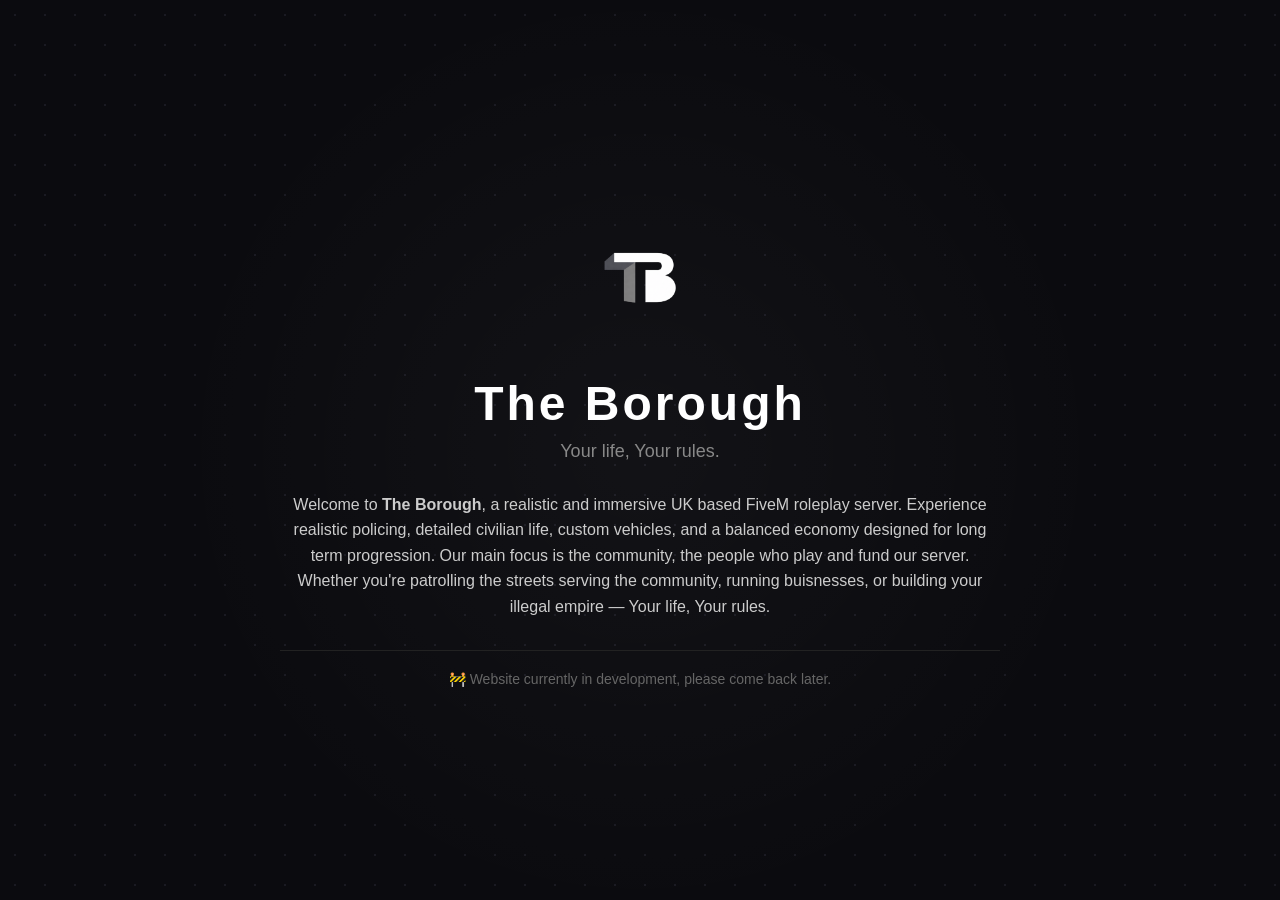
==== index.html @ c1be539b "Add files via upload" ====
<!DOCTYPE html>
<html lang="en">
<head>
    <meta charset="UTF-8">
    <title>The Borough</title>
    <meta name="viewport" content="width=device-width, initial-scale=1.0">
    <link rel="stylesheet" href="style.css">
</head>
<body>

    <div class="overlay"></div>

    <div class="container">
        <img src="logo.png" alt="The Borough Logo" class="logo">

        <h1 class="title">The Borough</h1>
        <p class="subtitle">Your life, Your rules.</p>

        <div class="description">
            <p>
                Welcome to <strong>The Borough</strong>, a realistic and immersive UK based FiveM roleplay server.
                Experience realistic policing, detailed civilian life, custom vehicles, and a balanced economy
                designed for long term progression.
                Our main focus is the community, the people who play and fund our server.
            </p>
            <p>
                Whether you're patrolling the streets serving the community, running buisnesses, or building your illegal empire —
                Your life, Your rules.
            </p>
        </div>

        <div class="status">
            🚧 Website currently in development, please come back later.
        </div>
    </div>

</body>
</html>
---- style.css ----
/* Reset */
* {
    margin: 0;
    padding: 0;
    box-sizing: border-box;
}

/* Background */
body {
    font-family: Arial, Helvetica, sans-serif;
    background: #0b0b0f;
    background-image: radial-gradient(#1a1a22 1px, transparent 1px);
    background-size: 30px 30px;
    color: #ffffff;
    height: 100vh;
    display: flex;
    justify-content: center;
    align-items: center;
}

/* Dark overlay glow */
.overlay {
    position: absolute;
    width: 100%;
    height: 100%;
    background: radial-gradient(circle at center, rgba(255,255,255,0.03), transparent 60%);
    z-index: 0;
}

/* Main container */
.container {
    position: relative;
    z-index: 1;
    text-align: center;
    max-width: 800px;
    padding: 40px;
}

/* Logo */
.logo {
    width: 200px;
    margin-bottom: 25px;
    transition: transform 0.3s ease;
}

.logo:hover {
    transform: scale(1.05);
}

/* Title */
.title {
    font-size: 48px;
    letter-spacing: 3px;
    margin-bottom: 10px;
}

/* Subtitle */
.subtitle {
    color: #888;
    font-size: 18px;
    margin-bottom: 30px;
}

/* Description */
.description {
    color: #cccccc;
    line-height: 1.6;
    font-size: 16px;
    margin-bottom: 30px;
}

/* Development status */
.status {
    font-size: 14px;
    color: #666;
    border-top: 1px solid #222;
    padding-top: 20px;
}

/* Responsive */
@media (max-width: 600px) {
    .title {
        font-size: 32px;
    }

    .logo {
        width: 150px;
    }

    .description {
        font-size: 14px;
    }
}
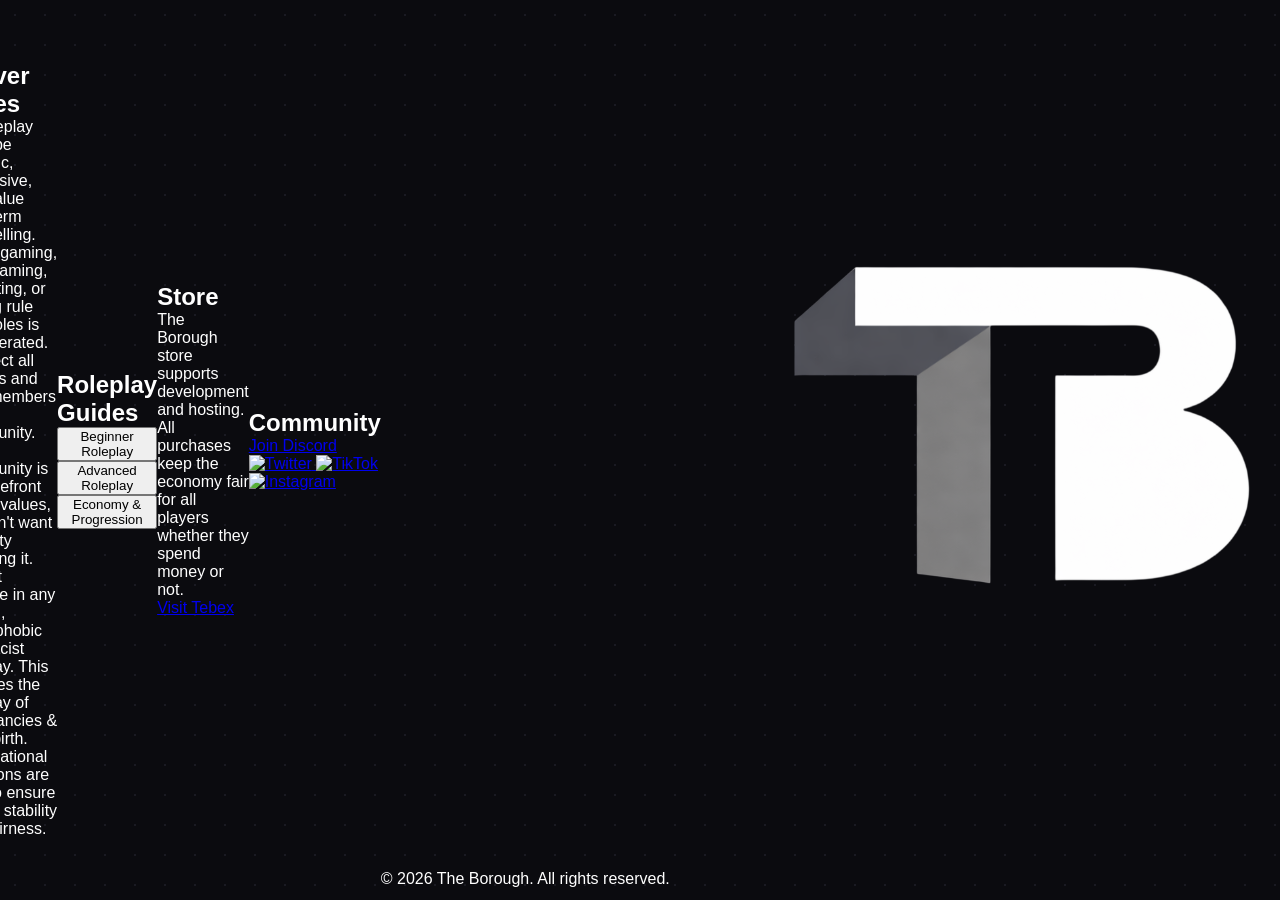
==== commit ede86b30: "index.html" ====
--- a/index.html
+++ b/index.html
@@ -1,38 +1,106 @@
 <!DOCTYPE html>
 <html lang="en">
 <head>
-    <meta charset="UTF-8">
-    <title>The Borough</title>
-    <meta name="viewport" content="width=device-width, initial-scale=1.0">
-    <link rel="stylesheet" href="style.css">
+  <meta charset="UTF-8">
+  <meta name="viewport" content="width=device-width, initial-scale=1.0">
+  <title>My Website</title>
+  <link rel="stylesheet" href="style.css">
 </head>
 <body>
+  <header>
+    <!-- Logo -->
+    <img src="images/logo.png" alt="My Logo" class="logo">
+  </header>
 
-    <div class="overlay"></div>
-
-    <div class="container">
-        <img src="logo.png" alt="The Borough Logo" class="logo">
-
-        <h1 class="title">The Borough</h1>
-        <p class="subtitle">Your life, Your rules.</p>
-
-        <div class="description">
-            <p>
-                Welcome to <strong>The Borough</strong>, a realistic and immersive UK based FiveM roleplay server.
-                Experience realistic policing, detailed civilian life, custom vehicles, and a balanced economy
-                designed for long term progression.
-                Our main focus is the community, the people who play and fund our server.
-            </p>
-            <p>
-                Whether you're patrolling the streets serving the community, running buisnesses, or building your illegal empire —
-                Your life, Your rules.
-            </p>
-        </div>
-
-        <div class="status">
-            🚧 Website currently in development, please come back later.
-        </div>
-    </div>
-
+  <script src="script.js"></script>
 </body>
 </html>
+
+<header class="nav">
+  <img src="./logo.png" class="logo" alt="The Borough">
+  <nav>
+    <a href="#home">Home</a>
+    <a href="#rules">Rules</a>
+    <a href="#guides">Guides</a>
+    <a href="#store">Store</a>
+    <a href="#contact">Contact</a>
+  </nav>
+</header>
+
+<section id="home" class="hero">
+  <div class="hero-content">
+    <h1>The Borough</h1>
+    <p>
+      A new and upcoming London based FiveM roleplay server built on a custom QBCore framework,
+      featuring a progressive economy and community first values.
+    </p>
+
+    <div class="cta">
+      <a class="btn" href="#contact">Join Discord</a>
+      <a class="btn" href="#rules">Read Rules</a>
+      <a class="btn" href="#guides">Start Roleplay</a>
+    </div>
+  </div>
+</section>
+
+<section id="rules" class="section">
+  <h2>Server Rules</h2>
+
+  <div class="panel rules">
+    <div class="rule">All roleplay must be realistic, immersive, and value long term storytelling.</div>
+    <div class="rule">Powergaming, metagaming, exploiting, or finding rule loopholes is not tolerated.</div>
+    <div class="rule">Respect all players and staff members of the community. The community is the forefront of our values, we don't want toxcicity breaking it.</div>
+    <div class="rule">Do not engage in any sexual, homophobic and racist roleplay. This includes the roleplay of pregnancies & child birth.</div>
+    <div class="rule">Moderational decisions are final to ensure server stability and fairness.</div>
+  </div>
+</section>
+
+<section id="guides" class="section">
+  <h2>Roleplay Guides</h2>
+
+  <div class="guide-grid">
+    <button class="guide" data-guide="beginner">Beginner Roleplay</button>
+    <button class="guide" data-guide="advanced">Advanced Roleplay</button>
+    <button class="guide" data-guide="economy">Economy & Progression</button>
+  </div>
+
+  <div id="guide-content" class="panel guide-panel hidden"></div>
+</section>
+
+<section id="store" class="section">
+  <h2>Store</h2>
+  <div class="panel">
+    <p>
+      The Borough store supports development and hosting.
+      All purchases keep the economy fair for all players whether they spend money or not.
+    </p>
+    <a class="btn" href="https://your-tebex-link.com" target="_blank">Visit Tebex</a>
+  </div>
+</section>
+
+<section id="contact" class="section">
+  <h2>Community</h2>
+
+  <a class="btn" href="https://discord.gg/YOURINVITE" target="_blank">Join Discord</a>
+
+  <div class="social-buttons">
+    <a class="social-btn" href="https://twitter.com/YOURHANDLE">
+      <img src="./icons/twitter.png" alt="Twitter">
+    </a>
+    <a class="social-btn" href="https://tiktok.com/theborough">
+      <img src="./icons/TikTok.png" alt="TikTok">
+    </a>
+    <a class="social-btn" href="https://instagram.com/YOURHANDLE">
+      <img src="./icons/instagram.png" alt="Instagram">
+    </a>
+  </div>
+</section>
+
+<footer>
+  <img src="./logo.png" alt="The Borough">
+  <p>© 2026 The Borough. All rights reserved.</p>
+</footer>
+
+<script src="script.js"></script>
+</body>
+</html>
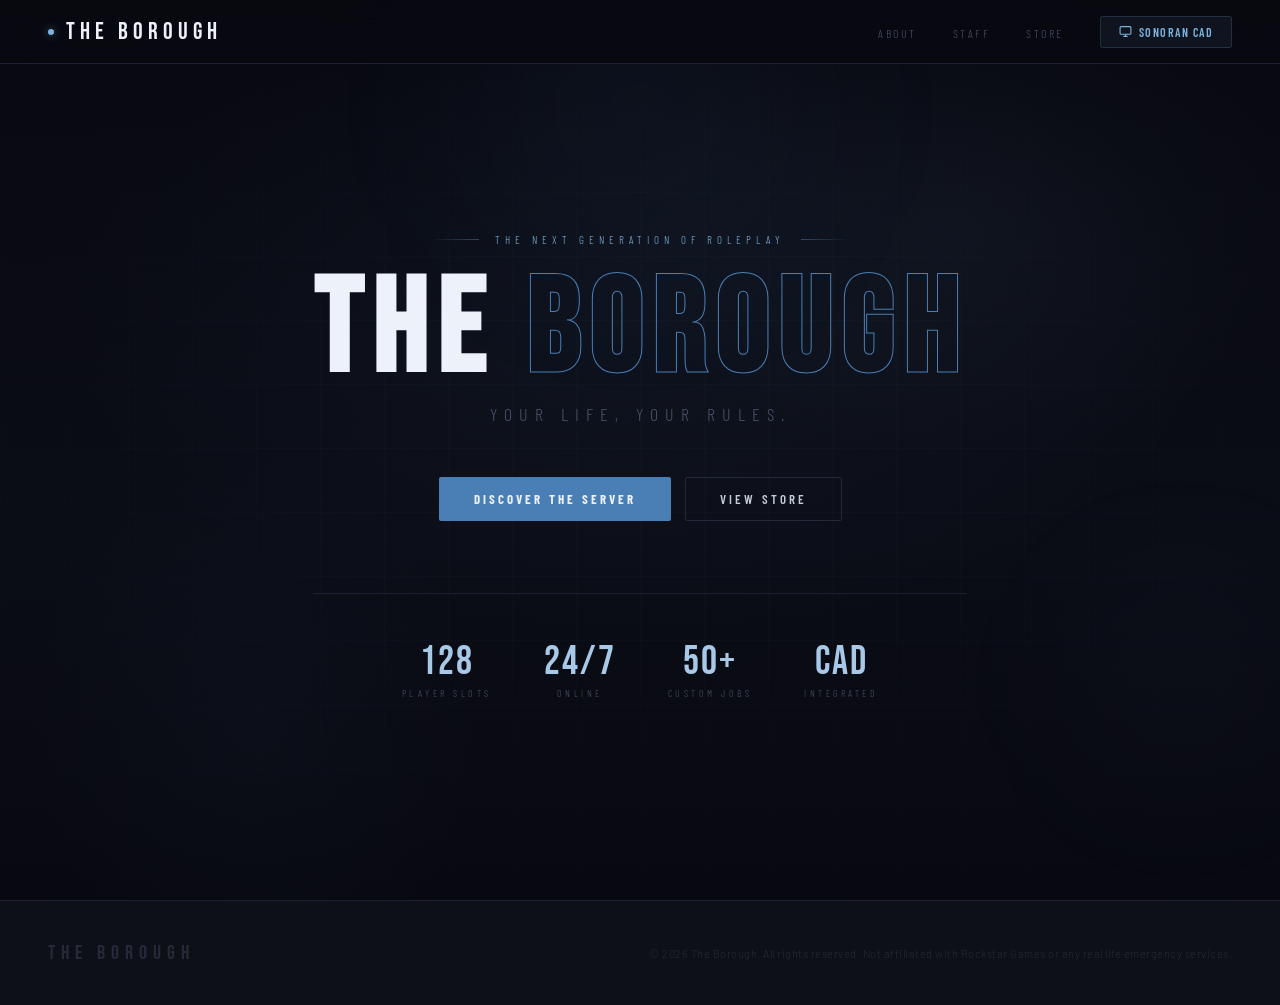
==== commit fb4ec5e5: "Rename the-borough (1).html to index.html" ====
--- a/index.html
+++ b/index.html
@@ -1,106 +1,1119 @@
-<!DOCTYPE html>
-<html lang="en">
-<head>
-  <meta charset="UTF-8">
-  <meta name="viewport" content="width=device-width, initial-scale=1.0">
-  <title>My Website</title>
-  <link rel="stylesheet" href="style.css">
-</head>
-<body>
-  <header>
-    <!-- Logo -->
-    <img src="images/logo.png" alt="My Logo" class="logo">
-  </header>
-
-  <script src="script.js"></script>
-</body>
-</html>
-
-<header class="nav">
-  <img src="./logo.png" class="logo" alt="The Borough">
-  <nav>
-    <a href="#home">Home</a>
-    <a href="#rules">Rules</a>
-    <a href="#guides">Guides</a>
-    <a href="#store">Store</a>
-    <a href="#contact">Contact</a>
-  </nav>
-</header>
-
-<section id="home" class="hero">
-  <div class="hero-content">
-    <h1>The Borough</h1>
-    <p>
-      A new and upcoming London based FiveM roleplay server built on a custom QBCore framework,
-      featuring a progressive economy and community first values.
-    </p>
-
-    <div class="cta">
-      <a class="btn" href="#contact">Join Discord</a>
-      <a class="btn" href="#rules">Read Rules</a>
-      <a class="btn" href="#guides">Start Roleplay</a>
-    </div>
-  </div>
-</section>
-
-<section id="rules" class="section">
-  <h2>Server Rules</h2>
-
-  <div class="panel rules">
-    <div class="rule">All roleplay must be realistic, immersive, and value long term storytelling.</div>
-    <div class="rule">Powergaming, metagaming, exploiting, or finding rule loopholes is not tolerated.</div>
-    <div class="rule">Respect all players and staff members of the community. The community is the forefront of our values, we don't want toxcicity breaking it.</div>
-    <div class="rule">Do not engage in any sexual, homophobic and racist roleplay. This includes the roleplay of pregnancies & child birth.</div>
-    <div class="rule">Moderational decisions are final to ensure server stability and fairness.</div>
-  </div>
-</section>
-
-<section id="guides" class="section">
-  <h2>Roleplay Guides</h2>
-
-  <div class="guide-grid">
-    <button class="guide" data-guide="beginner">Beginner Roleplay</button>
-    <button class="guide" data-guide="advanced">Advanced Roleplay</button>
-    <button class="guide" data-guide="economy">Economy & Progression</button>
-  </div>
-
-  <div id="guide-content" class="panel guide-panel hidden"></div>
-</section>
-
-<section id="store" class="section">
-  <h2>Store</h2>
-  <div class="panel">
-    <p>
-      The Borough store supports development and hosting.
-      All purchases keep the economy fair for all players whether they spend money or not.
-    </p>
-    <a class="btn" href="https://your-tebex-link.com" target="_blank">Visit Tebex</a>
-  </div>
-</section>
-
-<section id="contact" class="section">
-  <h2>Community</h2>
-
-  <a class="btn" href="https://discord.gg/YOURINVITE" target="_blank">Join Discord</a>
-
-  <div class="social-buttons">
-    <a class="social-btn" href="https://twitter.com/YOURHANDLE">
-      <img src="./icons/twitter.png" alt="Twitter">
-    </a>
-    <a class="social-btn" href="https://tiktok.com/theborough">
-      <img src="./icons/TikTok.png" alt="TikTok">
-    </a>
-    <a class="social-btn" href="https://instagram.com/YOURHANDLE">
-      <img src="./icons/instagram.png" alt="Instagram">
-    </a>
-  </div>
-</section>
-
-<footer>
-  <img src="./logo.png" alt="The Borough">
-  <p>© 2026 The Borough. All rights reserved.</p>
-</footer>
-
-<script src="script.js"></script>
-</body>
-</html>
+<!DOCTYPE html>
+<html lang="en">
+<head>
+<meta charset="UTF-8">
+<meta name="viewport" content="width=device-width, initial-scale=1.0">
+<title>The Borough | FiveM Roleplay</title>
+<link href="https://fonts.googleapis.com/css2?family=Bebas+Neue&family=Barlow:wght@300;400;500;600&family=Barlow+Condensed:wght@400;600;700&display=swap" rel="stylesheet">
+<style>
+  :root {
+    --bg: #080910;
+    --surface: #0e1018;
+    --surface2: #141720;
+    --border: #1c2030;
+    --border2: #242a3a;
+    --accent: #7eb3e0;
+    --accent2: #4a7fb5;
+    --accent3: #a8c8e8;
+    --text: #c4cad8;
+    --muted: #4a5268;
+    --white: #edf1fa;
+  }
+
+  * { margin: 0; padding: 0; box-sizing: border-box; }
+  html { scroll-behavior: smooth; }
+
+  body {
+    background: var(--bg);
+    color: var(--text);
+    font-family: 'Barlow', sans-serif;
+    font-weight: 300;
+    overflow-x: hidden;
+  }
+
+  /* ── NAV ── */
+  nav {
+    position: fixed;
+    top: 0; left: 0; right: 0;
+    z-index: 100;
+    background: rgba(8,9,16,0.88);
+    backdrop-filter: blur(20px);
+    -webkit-backdrop-filter: blur(20px);
+    border-bottom: 1px solid var(--border);
+    display: flex;
+    align-items: center;
+    justify-content: space-between;
+    padding: 0 48px;
+    height: 64px;
+  }
+
+  .nav-logo {
+    font-family: 'Bebas Neue', sans-serif;
+    font-size: 24px;
+    letter-spacing: 5px;
+    color: var(--white);
+    text-decoration: none;
+    display: flex;
+    align-items: center;
+    gap: 12px;
+  }
+
+  .nav-logo .dot {
+    width: 6px; height: 6px;
+    background: var(--accent);
+    border-radius: 50%;
+    display: inline-block;
+    box-shadow: 0 0 8px rgba(126,179,224,0.6);
+    animation: pulse-dot 3s ease-in-out infinite;
+  }
+
+  @keyframes pulse-dot {
+    0%, 100% { opacity: 1; box-shadow: 0 0 8px rgba(126,179,224,0.6); }
+    50%       { opacity: 0.5; box-shadow: 0 0 3px rgba(126,179,224,0.2); }
+  }
+
+  .nav-links {
+    display: flex;
+    align-items: center;
+    gap: 36px;
+    list-style: none;
+  }
+
+  .nav-links a {
+    color: var(--muted);
+    text-decoration: none;
+    font-family: 'Barlow Condensed', sans-serif;
+    font-size: 12px;
+    letter-spacing: 2.5px;
+    text-transform: uppercase;
+    transition: color 0.3s ease;
+    position: relative;
+  }
+
+  .nav-links a::after {
+    content: '';
+    position: absolute;
+    bottom: -4px; left: 0; right: 0;
+    height: 1px;
+    background: var(--accent);
+    transform: scaleX(0);
+    transform-origin: left;
+    transition: transform 0.35s cubic-bezier(0.4,0,0.2,1);
+  }
+
+  .nav-links a:hover { color: var(--white); }
+  .nav-links a:hover::after { transform: scaleX(1); }
+
+  .nav-cad {
+    background: rgba(126,179,224,0.07) !important;
+    color: var(--accent) !important;
+    border: 1px solid rgba(126,179,224,0.18) !important;
+    padding: 8px 18px !important;
+    border-radius: 3px !important;
+    font-weight: 600 !important;
+    letter-spacing: 1.5px !important;
+    transition: all 0.35s cubic-bezier(0.4,0,0.2,1) !important;
+    display: flex !important;
+    align-items: center !important;
+    gap: 7px !important;
+  }
+
+  .nav-cad:hover {
+    background: rgba(126,179,224,0.13) !important;
+    border-color: rgba(126,179,224,0.35) !important;
+    color: var(--accent3) !important;
+    transform: translateY(-1px) !important;
+    box-shadow: 0 4px 20px rgba(126,179,224,0.1) !important;
+  }
+
+  .nav-cad::after { display: none !important; }
+  .nav-cad svg { width: 13px; height: 13px; }
+
+  /* ── HERO ── */
+  .hero {
+    min-height: 100vh;
+    display: flex;
+    align-items: center;
+    justify-content: center;
+    position: relative;
+    overflow: hidden;
+    padding: 80px 48px 48px;
+  }
+
+  .hero-bg {
+    position: absolute;
+    inset: 0;
+    background:
+      radial-gradient(ellipse 70% 55% at 50% 35%, rgba(74,127,181,0.07) 0%, transparent 65%),
+      radial-gradient(ellipse 45% 45% at 75% 25%, rgba(126,179,224,0.04) 0%, transparent 60%),
+      radial-gradient(ellipse 30% 50% at 20% 80%, rgba(74,127,181,0.035) 0%, transparent 60%),
+      linear-gradient(180deg, #080910 0%, #0b0d16 60%, #080910 100%);
+  }
+
+  .hero-orb {
+    position: absolute;
+    border-radius: 50%;
+    filter: blur(80px);
+    pointer-events: none;
+  }
+
+  .hero-orb-1 {
+    width: 500px; height: 380px;
+    top: -80px; left: 50%;
+    transform: translateX(-50%);
+    background: radial-gradient(circle, rgba(74,127,181,0.08) 0%, transparent 70%);
+    animation: orb1 13s ease-in-out infinite;
+  }
+
+  .hero-orb-2 {
+    width: 280px; height: 280px;
+    bottom: 80px; right: -40px;
+    background: radial-gradient(circle, rgba(126,179,224,0.05) 0%, transparent 70%);
+    animation: orb2 16s ease-in-out infinite;
+  }
+
+  @keyframes orb1 {
+    0%, 100% { transform: translateX(-50%) translateY(0); opacity: 1; }
+    50%       { transform: translateX(-50%) translateY(-28px); opacity: 0.65; }
+  }
+
+  @keyframes orb2 {
+    0%, 100% { transform: translateY(0) scale(1); opacity: 0.7; }
+    50%       { transform: translateY(-18px) scale(1.08); opacity: 1; }
+  }
+
+  .hero-grid {
+    position: absolute;
+    inset: 0;
+    background-image:
+      linear-gradient(rgba(126,179,224,0.022) 1px, transparent 1px),
+      linear-gradient(90deg, rgba(126,179,224,0.022) 1px, transparent 1px);
+    background-size: 64px 64px;
+    mask-image: radial-gradient(ellipse 80% 70% at 50% 50%, black 30%, transparent 100%);
+    -webkit-mask-image: radial-gradient(ellipse 80% 70% at 50% 50%, black 30%, transparent 100%);
+  }
+
+  .hero-content {
+    position: relative;
+    z-index: 1;
+    text-align: center;
+    max-width: 900px;
+  }
+
+  .hero-tag {
+    font-family: 'Barlow Condensed', sans-serif;
+    font-size: 11px;
+    letter-spacing: 5px;
+    text-transform: uppercase;
+    color: var(--accent);
+    margin-bottom: 28px;
+    display: flex;
+    align-items: center;
+    justify-content: center;
+    gap: 16px;
+    opacity: 0;
+    animation: fade-up 1s 0.1s cubic-bezier(0.4,0,0.2,1) forwards;
+  }
+
+  .hero-tag::before,
+  .hero-tag::after {
+    content: '';
+    width: 48px;
+    height: 1px;
+    background: linear-gradient(90deg, transparent, var(--accent));
+    opacity: 0.35;
+  }
+
+  .hero-tag::after {
+    background: linear-gradient(90deg, var(--accent), transparent);
+  }
+
+  .hero h1 {
+    font-family: 'Bebas Neue', sans-serif;
+    font-size: clamp(68px, 11vw, 132px);
+    line-height: 0.9;
+    letter-spacing: 10px;
+    color: var(--white);
+    margin-bottom: 10px;
+    opacity: 0;
+    animation: fade-up 1s 0.25s cubic-bezier(0.4,0,0.2,1) forwards;
+  }
+
+  .hero h1 span {
+    -webkit-text-stroke: 1px var(--accent2);
+    color: transparent;
+  }
+
+  .hero-sub {
+    font-family: 'Barlow Condensed', sans-serif;
+    font-size: clamp(13px, 1.8vw, 18px);
+    letter-spacing: 7px;
+    text-transform: uppercase;
+    color: var(--muted);
+    margin-bottom: 52px;
+    opacity: 0;
+    animation: fade-up 1s 0.4s cubic-bezier(0.4,0,0.2,1) forwards;
+  }
+
+  .hero-btns {
+    display: flex;
+    gap: 14px;
+    justify-content: center;
+    flex-wrap: wrap;
+    opacity: 0;
+    animation: fade-up 1s 0.55s cubic-bezier(0.4,0,0.2,1) forwards;
+  }
+
+  .btn-primary {
+    background: var(--accent2);
+    color: var(--white);
+    padding: 13px 34px;
+    font-family: 'Barlow Condensed', sans-serif;
+    font-size: 13px;
+    font-weight: 700;
+    letter-spacing: 3px;
+    text-transform: uppercase;
+    text-decoration: none;
+    border: 1px solid transparent;
+    cursor: pointer;
+    transition: all 0.4s cubic-bezier(0.4,0,0.2,1);
+    position: relative;
+    overflow: hidden;
+    border-radius: 2px;
+  }
+
+  .btn-primary::before {
+    content: '';
+    position: absolute;
+    inset: 0;
+    background: linear-gradient(135deg, rgba(168,200,232,0.15), transparent);
+    opacity: 0;
+    transition: opacity 0.4s ease;
+  }
+
+  .btn-primary:hover {
+    background: #5a8fc5;
+    transform: translateY(-2px);
+    box-shadow: 0 8px 32px rgba(74,127,181,0.28);
+  }
+
+  .btn-primary:hover::before { opacity: 1; }
+
+  .btn-secondary {
+    background: transparent;
+    color: var(--text);
+    padding: 13px 34px;
+    font-family: 'Barlow Condensed', sans-serif;
+    font-size: 13px;
+    font-weight: 600;
+    letter-spacing: 3px;
+    text-transform: uppercase;
+    text-decoration: none;
+    border: 1px solid var(--border2);
+    cursor: pointer;
+    transition: all 0.4s cubic-bezier(0.4,0,0.2,1);
+    border-radius: 2px;
+  }
+
+  .btn-secondary:hover {
+    border-color: rgba(126,179,224,0.4);
+    color: var(--white);
+    transform: translateY(-2px);
+    box-shadow: 0 8px 24px rgba(126,179,224,0.06);
+  }
+
+  .hero-stats {
+    display: flex;
+    gap: 52px;
+    justify-content: center;
+    margin-top: 72px;
+    padding-top: 48px;
+    border-top: 1px solid var(--border);
+    opacity: 0;
+    animation: fade-up 1s 0.7s cubic-bezier(0.4,0,0.2,1) forwards;
+  }
+
+  .stat { text-align: center; }
+
+  .stat-num {
+    font-family: 'Bebas Neue', sans-serif;
+    font-size: 40px;
+    color: var(--accent3);
+    letter-spacing: 2px;
+    line-height: 1;
+    transition: color 0.35s ease;
+  }
+
+  .stat:hover .stat-num { color: var(--white); }
+
+  .stat-label {
+    font-family: 'Barlow Condensed', sans-serif;
+    font-size: 10px;
+    letter-spacing: 3.5px;
+    text-transform: uppercase;
+    color: var(--muted);
+    margin-top: 5px;
+  }
+
+  @keyframes fade-up {
+    from { opacity: 0; transform: translateY(20px); }
+    to   { opacity: 1; transform: translateY(0); }
+  }
+
+  /* ── SECTIONS ── */
+  section {
+    padding: 100px 48px;
+    max-width: 1200px;
+    margin: 0 auto;
+  }
+
+  .section-label {
+    font-family: 'Barlow Condensed', sans-serif;
+    font-size: 10px;
+    letter-spacing: 5px;
+    text-transform: uppercase;
+    color: var(--accent);
+    margin-bottom: 14px;
+    opacity: 0.75;
+  }
+
+  .section-title {
+    font-family: 'Bebas Neue', sans-serif;
+    font-size: clamp(38px, 5vw, 60px);
+    letter-spacing: 5px;
+    color: var(--white);
+    line-height: 1;
+    margin-bottom: 18px;
+  }
+
+  .section-desc {
+    color: var(--muted);
+    font-size: 14px;
+    line-height: 1.9;
+    max-width: 520px;
+    margin-bottom: 52px;
+    font-weight: 300;
+  }
+
+  .divider {
+    height: 1px;
+    background: linear-gradient(90deg, var(--accent2) 0%, transparent 55%);
+    margin-bottom: 52px;
+    opacity: 0.2;
+  }
+
+  /* ── ABOUT GRID ── */
+  .about-grid {
+    display: grid;
+    grid-template-columns: 1fr 1fr;
+    gap: 20px;
+  }
+
+  @media (max-width: 768px) {
+    .about-grid { grid-template-columns: 1fr; }
+    nav { padding: 0 20px; }
+    .nav-links { gap: 16px; }
+    section { padding: 72px 20px; }
+    .hero { padding: 80px 20px 48px; }
+    .hero-stats { gap: 24px; flex-wrap: wrap; }
+  }
+
+  /* ── FEATURE CARDS ── */
+  .feature-card {
+    background: var(--surface);
+    border: 1px solid var(--border);
+    padding: 32px;
+    position: relative;
+    transition: transform 0.45s cubic-bezier(0.4,0,0.2,1),
+                border-color 0.45s ease,
+                box-shadow 0.45s ease;
+    overflow: hidden;
+  }
+
+  .feature-card::before {
+    content: '';
+    position: absolute;
+    top: 0; left: 0;
+    width: 2px;
+    height: 0;
+    background: linear-gradient(180deg, var(--accent3), var(--accent2));
+    transition: height 0.5s cubic-bezier(0.4,0,0.2,1);
+  }
+
+  .feature-card::after {
+    content: '';
+    position: absolute;
+    inset: 0;
+    background: radial-gradient(ellipse 60% 40% at 50% 100%, rgba(74,127,181,0.04), transparent);
+    opacity: 0;
+    transition: opacity 0.45s ease;
+  }
+
+  .feature-card:hover {
+    border-color: var(--border2);
+    transform: translateY(-5px);
+    box-shadow: 0 20px 48px rgba(0,0,0,0.45);
+  }
+
+  .feature-card:hover::before { height: 100%; }
+  .feature-card:hover::after  { opacity: 1; }
+
+  .feature-icon {
+    font-size: 22px;
+    margin-bottom: 14px;
+    opacity: 0.8;
+  }
+
+  .feature-card h3 {
+    font-family: 'Barlow Condensed', sans-serif;
+    font-size: 15px;
+    font-weight: 700;
+    letter-spacing: 2.5px;
+    text-transform: uppercase;
+    color: var(--white);
+    margin-bottom: 10px;
+  }
+
+  .feature-card p {
+    font-size: 13px;
+    line-height: 1.75;
+    color: var(--muted);
+  }
+
+  /* ── STAFF ── */
+  #staff { background: var(--surface); width: 100%; max-width: 100%; padding: 100px 0; }
+  #staff .inner { max-width: 1200px; margin: 0 auto; padding: 0 48px; }
+
+  .staff-grid {
+    display: grid;
+    grid-template-columns: repeat(auto-fill, minmax(200px, 1fr));
+    gap: 16px;
+  }
+
+  .staff-card {
+    background: var(--surface2);
+    border: 1px solid var(--border);
+    padding: 28px 20px;
+    text-align: center;
+    transition: transform 0.4s cubic-bezier(0.4,0,0.2,1),
+                border-color 0.4s ease,
+                box-shadow 0.4s ease;
+    position: relative;
+    overflow: hidden;
+  }
+
+  .staff-card::before {
+    content: '';
+    position: absolute;
+    top: 0; left: 0; right: 0;
+    height: 1px;
+    background: linear-gradient(90deg, transparent, var(--accent), transparent);
+    transform: scaleX(0);
+    transition: transform 0.5s cubic-bezier(0.4,0,0.2,1);
+  }
+
+  .staff-card:hover {
+    border-color: rgba(126,179,224,0.18);
+    transform: translateY(-4px);
+    box-shadow: 0 16px 40px rgba(0,0,0,0.4);
+  }
+
+  .staff-card:hover::before { transform: scaleX(1); }
+
+  .staff-avatar {
+    width: 68px; height: 68px;
+    border-radius: 50%;
+    background: var(--border);
+    margin: 0 auto 16px;
+    display: flex;
+    align-items: center;
+    justify-content: center;
+    font-family: 'Bebas Neue', sans-serif;
+    font-size: 26px;
+    color: var(--accent);
+    border: 1px solid var(--border2);
+    overflow: hidden;
+    transition: border-color 0.4s ease;
+  }
+
+  .staff-card:hover .staff-avatar {
+    border-color: rgba(126,179,224,0.3);
+  }
+
+  .staff-name {
+    font-family: 'Barlow Condensed', sans-serif;
+    font-size: 15px;
+    font-weight: 700;
+    letter-spacing: 2px;
+    text-transform: uppercase;
+    color: var(--white);
+    margin-bottom: 8px;
+  }
+
+  .staff-role {
+    font-size: 10px;
+    letter-spacing: 2px;
+    text-transform: uppercase;
+    padding: 3px 10px;
+    border-radius: 2px;
+    display: inline-block;
+    font-family: 'Barlow Condensed', sans-serif;
+    font-weight: 600;
+  }
+
+  .role-owner   { background: rgba(200,169,110,0.1);  color: #c8a96e; border: 1px solid rgba(200,169,110,0.2); }
+  .role-coowner { background: rgba(168,200,232,0.1);  color: var(--accent3); border: 1px solid rgba(168,200,232,0.2); }
+  .role-admin   { background: rgba(140,100,220,0.1);  color: #b090e0; border: 1px solid rgba(140,100,220,0.2); }
+  .role-mod     { background: rgba(74,127,181,0.1);   color: var(--accent); border: 1px solid rgba(74,127,181,0.2); }
+  .role-dev     { background: rgba(60,180,130,0.1);   color: #5ac89a; border: 1px solid rgba(60,180,130,0.2); }
+
+  /* ── STORE ── */
+  .store-grid {
+    display: grid;
+    grid-template-columns: 1fr 1fr;
+    gap: 24px;
+  }
+
+  @media (max-width: 768px) {
+    .store-grid { grid-template-columns: 1fr; }
+    #staff .inner { padding: 0 20px; }
+  }
+
+  .store-section-title {
+    font-family: 'Barlow Condensed', sans-serif;
+    font-size: 10px;
+    letter-spacing: 4px;
+    text-transform: uppercase;
+    color: var(--muted);
+    margin-bottom: 20px;
+    display: flex;
+    align-items: center;
+    gap: 16px;
+    grid-column: 1 / -1;
+  }
+
+  .store-section-title::after {
+    content: '';
+    flex: 1;
+    height: 1px;
+    background: var(--border);
+  }
+
+  .store-card {
+    background: var(--surface);
+    border: 1px solid var(--border);
+    padding: 32px;
+    display: flex;
+    flex-direction: column;
+    gap: 16px;
+    transition: transform 0.45s cubic-bezier(0.4,0,0.2,1),
+                box-shadow 0.45s ease,
+                border-color 0.45s ease;
+    position: relative;
+    overflow: hidden;
+    border-radius: 2px;
+  }
+
+  .store-card.featured {
+    border-color: rgba(126,179,224,0.18);
+    background: linear-gradient(160deg, var(--surface) 0%, rgba(74,127,181,0.04) 100%);
+  }
+
+  .store-card.featured::after {
+    content: 'POPULAR';
+    position: absolute;
+    top: 18px; right: -26px;
+    background: var(--accent2);
+    color: var(--white);
+    font-family: 'Barlow Condensed', sans-serif;
+    font-size: 9px;
+    font-weight: 700;
+    letter-spacing: 2px;
+    padding: 4px 42px;
+    transform: rotate(45deg);
+    transform-origin: center;
+  }
+
+  .store-card:hover {
+    transform: translateY(-5px);
+    box-shadow: 0 20px 52px rgba(0,0,0,0.45);
+    border-color: rgba(126,179,224,0.14);
+  }
+
+  .store-card h3 {
+    font-family: 'Bebas Neue', sans-serif;
+    font-size: 26px;
+    letter-spacing: 4px;
+    color: var(--white);
+  }
+
+  .store-price {
+    font-family: 'Bebas Neue', sans-serif;
+    font-size: 40px;
+    color: var(--accent3);
+    letter-spacing: 2px;
+    line-height: 1;
+  }
+
+  .store-price span {
+    font-family: 'Barlow', sans-serif;
+    font-size: 14px;
+    color: var(--muted);
+    letter-spacing: 0;
+    font-weight: 300;
+  }
+
+  .store-features {
+    list-style: none;
+    display: flex;
+    flex-direction: column;
+    gap: 9px;
+    flex: 1;
+  }
+
+  .store-features li {
+    font-size: 13px;
+    color: var(--muted);
+    display: flex;
+    align-items: center;
+    gap: 10px;
+  }
+
+  .store-features li::before {
+    content: '';
+    width: 4px; height: 4px;
+    border-radius: 50%;
+    background: var(--accent2);
+    flex-shrink: 0;
+    opacity: 0.65;
+  }
+
+  .btn-store {
+    background: transparent;
+    color: var(--accent);
+    padding: 11px 22px;
+    font-family: 'Barlow Condensed', sans-serif;
+    font-size: 12px;
+    font-weight: 700;
+    letter-spacing: 3px;
+    text-transform: uppercase;
+    text-decoration: none;
+    border: 1px solid rgba(126,179,224,0.25);
+    cursor: pointer;
+    transition: all 0.4s cubic-bezier(0.4,0,0.2,1);
+    text-align: center;
+    display: block;
+    border-radius: 2px;
+  }
+
+  .btn-store:hover {
+    background: rgba(74,127,181,0.13);
+    border-color: var(--accent);
+    color: var(--accent3);
+    box-shadow: 0 4px 20px rgba(74,127,181,0.14);
+  }
+
+  .btn-store.btn-store-filled {
+    background: rgba(74,127,181,0.18);
+    color: var(--accent3);
+    border-color: rgba(126,179,224,0.35);
+  }
+
+  .btn-store.btn-store-filled:hover {
+    background: rgba(74,127,181,0.28);
+    box-shadow: 0 8px 32px rgba(74,127,181,0.18);
+  }
+
+  /* ── FOOTER ── */
+  footer {
+    background: var(--surface);
+    border-top: 1px solid var(--border);
+    padding: 40px 48px;
+    display: flex;
+    align-items: center;
+    justify-content: space-between;
+    flex-wrap: wrap;
+    gap: 20px;
+  }
+
+  .footer-logo {
+    font-family: 'Bebas Neue', sans-serif;
+    font-size: 20px;
+    letter-spacing: 6px;
+    color: var(--muted);
+    opacity: 0.4;
+    transition: opacity 0.3s ease;
+  }
+
+  .footer-logo:hover { opacity: 0.8; }
+
+  .footer-copy {
+    font-size: 11px;
+    color: var(--muted);
+    letter-spacing: 0.5px;
+    opacity: 0.4;
+  }
+
+  /* ── PAGE SWITCHER ── */
+  .page { display: none; }
+  .page.active { display: block; }
+
+  /* ── REVEAL ── */
+  .reveal {
+    opacity: 0;
+    transform: translateY(16px);
+    transition: opacity 0.65s cubic-bezier(0.4,0,0.2,1),
+                transform 0.65s cubic-bezier(0.4,0,0.2,1);
+  }
+
+  .reveal.visible {
+    opacity: 1;
+    transform: translateY(0);
+  }
+
+  /* ── SCROLLBAR ── */
+  ::-webkit-scrollbar { width: 3px; }
+  ::-webkit-scrollbar-track { background: var(--bg); }
+  ::-webkit-scrollbar-thumb { background: var(--border2); border-radius: 2px; }
+  ::-webkit-scrollbar-thumb:hover { background: var(--accent2); }
+
+  /* full-width section wrapper */
+  .full-section {
+    background: var(--surface);
+    width: 100%;
+  }
+</style>
+</head>
+<body>
+
+<!-- NAV -->
+<nav>
+  <a class="nav-logo" href="#" onclick="showPage('home')">
+    <span class="dot"></span>THE BOROUGH
+  </a>
+  <ul class="nav-links">
+    <li><a href="#" onclick="showPage('about')">About</a></li>
+    <li><a href="#" onclick="showPage('staff')">Staff</a></li>
+    <li><a href="#" onclick="showPage('store')">Store</a></li>
+    <li>
+      <a class="nav-cad" href="https://sonorancad.com" target="_blank">
+        <svg viewBox="0 0 24 24" fill="none" stroke="currentColor" stroke-width="2"><rect x="2" y="3" width="20" height="14" rx="2"/><path d="M8 21h8M12 17v4"/></svg>
+        Sonoran CAD
+      </a>
+    </li>
+  </ul>
+</nav>
+
+<!-- ══ HOME PAGE ══ -->
+<div id="page-home" class="page active">
+  <div class="hero">
+    <div class="hero-bg"></div>
+    <div class="hero-orb hero-orb-1"></div>
+    <div class="hero-orb hero-orb-2"></div>
+    <div class="hero-grid"></div>
+    <div class="hero-content">
+      <div class="hero-tag">The Next Generation of Roleplay</div>
+      <h1>THE <span>BOROUGH</span></h1>
+      <p class="hero-sub">Your Life, Your Rules.</p>
+      <div class="hero-btns">
+        <a class="btn-primary" href="#" onclick="showPage('about')">Discover The Server</a>
+        <a class="btn-secondary" href="#" onclick="showPage('store')">View Store</a>
+      </div>
+      <div class="hero-stats">
+        <div class="stat">
+          <div class="stat-num">128</div>
+          <div class="stat-label">Player Slots</div>
+        </div>
+        <div class="stat">
+          <div class="stat-num">24/7</div>
+          <div class="stat-label">Online</div>
+        </div>
+        <div class="stat">
+          <div class="stat-num">50+</div>
+          <div class="stat-label">Custom Jobs</div>
+        </div>
+        <div class="stat">
+          <div class="stat-num">CAD</div>
+          <div class="stat-label">Integrated</div>
+        </div>
+      </div>
+    </div>
+  </div>
+</div>
+
+<!-- ══ ABOUT PAGE ══ -->
+<div id="page-about" class="page">
+  <section style="padding-top: 120px;">
+    <div class="section-label">About The Server</div>
+    <h2 class="section-title">Welcome to<br>The Borough</h2>
+    <p class="section-desc">
+      The Borough is a serious, immersive FiveM roleplay server built by roleplayers, for roleplayers.
+      Set in a living, breathing city. Every shift, every case, every deal matters.
+    </p>
+    <div class="divider"></div>
+
+    <div class="about-grid">
+      <div class="feature-card reveal">
+        <div class="feature-icon">🚓</div>
+        <h3>Metropolitan Police</h3>
+        <p>Full Sonoran CAD integration, realistic traffic stops, detailed police procedures, multiple divisions including RPU, CID, ERPT and AFO.</p>
+      </div>
+      <div class="feature-card reveal">
+        <div class="feature-icon">🏥</div>
+        <h3>London Ambulance Server</h3>
+        <p>A fully developed medical experience with advanced injury systems, hospital roleplay, and high quality training ensuring high quality standards around the clock.</p>
+      </div>
+      <div class="feature-card reveal">
+        <div class="feature-icon">⚖️</div>
+        <h3>Court Roleplay</h3>
+        <p>Active court system with judges, lawyers, and prosecutors. Every charge can be contested. Justice is earned, not given.</p>
+      </div>
+      <div class="feature-card reveal">
+        <div class="feature-icon">💼</div>
+        <h3>Civilian Life</h3>
+        <p>Over 50 civilian jobs from mechanic to real estate broker, an immersive roleplay experience for all to enjoy with realistic housing simulation.</p>
+      </div>
+      <div class="feature-card reveal">
+        <div class="feature-icon">🌆</div>
+        <h3>Custom Map & Assets</h3>
+        <p>Unique MLOs, custom interiors, and exclusive vehicle liveries make The Borough unlike any other server you've played on. We strive to ensure your experience is as smooth as possible with the most realistic touch.</p>
+      </div>
+      <div class="feature-card reveal">
+        <div class="feature-icon">🛡️</div>
+        <h3>Moderation Team</h3>
+        <p>A strong moderation team ensuring that the rules of The Borough are kept the highest standard, and your questions are awnsered from experience.</p>
+      </div>
+      <div class="feature-card reveal">
+        <div class="feature-icon">🎯</div>
+        <h3>High Roleplay Standards</h3>
+        <p>At The Borough, roleplay standards should be kept to the highest standard. We ensure immersive roleplay is kept throughout in events and interactions.</p>
+      </div>
+      <div class="feature-card reveal">
+        <div class="feature-icon">🔧</div>
+        <h3>Dedicated Development</h3>
+        <p>Regular updates in our development blog, custom scripts built in house, active developer team, and a direct feedback pipeline from community to development.</p>
+      </div>
+    </div>
+  </section>
+</div>
+
+<!-- ══ STAFF PAGE ══ -->
+<div id="page-staff" class="page">
+  <div class="full-section" style="padding-top: 64px;">
+    <section style="padding-top: 80px; max-width: 1200px; margin: 0 auto; padding-left: 48px; padding-right: 48px;">
+      <div class="section-label">Meet the Team</div>
+      <h2 class="section-title">The Borough<br>Staff</h2>
+      <p class="section-desc">
+        Our team works around the clock to keep The Borough running smoothly, fairly, and enjoyably for every member of our community. Our main focus is the community, the people that keep this community running.
+      </p>
+      <div class="divider"></div>
+
+      <div style="font-family:'Barlow Condensed',sans-serif;font-size:10px;letter-spacing:4px;text-transform:uppercase;color:var(--muted);margin-bottom:20px;display:flex;align-items:center;gap:16px;">
+        Ownership
+        <span style="flex:1;height:1px;background:var(--border);display:block;"></span>
+      </div>
+      <div class="staff-grid" style="margin-bottom:44px;">
+        <div class="staff-card reveal">
+          <div class="staff-avatar">B</div>
+          <div class="staff-name">Baggy</div>
+          <span class="staff-role role-founder">Founder</span>
+        </div>
+        <div class="staff-card reveal">
+          <div class="staff-avatar">K</div>
+          <div class="staff-name">Konfusion</div>
+          <span class="staff-role role-coowner">Senior Developer</span>
+        </div>
+      </div>
+
+      <div style="font-family:'Barlow Condensed',sans-serif;font-size:10px;letter-spacing:4px;text-transform:uppercase;color:var(--muted);margin-bottom:20px;display:flex;align-items:center;gap:16px;">
+        Management & Development
+        <span style="flex:1;height:1px;background:var(--border);display:block;"></span>
+      </div>
+      <div class="staff-grid" style="margin-bottom:44px;">
+        <div class="staff-card reveal">
+          <div class="staff-avatar">?</div>
+          <div class="staff-name">Vacant</div>
+          <span class="staff-role role-dev">Lead Developer</span>
+        </div>
+        <div class="staff-card reveal">
+          <div class="staff-avatar">?</div>
+          <div class="staff-name">Vacant</div>
+          <span class="staff-role role-admin">Head Moderator</span>
+        </div>
+        <div class="staff-card reveal">
+          <div class="staff-avatar">?</div>
+          <div class="staff-name">Vacant</div>
+          <span class="staff-role role-dev">Developer</span>
+        </div>
+      </div>
+
+      <div style="font-family:'Barlow Condensed',sans-serif;font-size:10px;letter-spacing:4px;text-transform:uppercase;color:var(--muted);margin-bottom:20px;display:flex;align-items:center;gap:16px;">
+        Moderation Team
+        <span style="flex:1;height:1px;background:var(--border);display:block;"></span>
+      </div>
+      <div class="staff-grid" style="margin-bottom:24px;">
+        <div class="staff-card reveal">
+          <div class="staff-avatar">?</div>
+          <div class="staff-name">Vacant</div>
+          <span class="staff-role role-admin">Admin</span>
+        </div>
+        <div class="staff-card reveal">
+          <div class="staff-avatar">?</div>
+          <div class="staff-name">Vacant</div>
+          <span class="staff-role role-mod">Moderator</span>
+        </div>
+        <div class="staff-card reveal">
+          <div class="staff-avatar">?</div>
+          <div class="staff-name">Vacant</div>
+          <span class="staff-role role-mod">Moderator</span>
+        </div>
+        <div class="staff-card reveal">
+          <div class="staff-avatar">?</div>
+          <div class="staff-name">Vacant</div>
+          <span class="staff-role role-mod">Moderator</span>
+        </div>
+      </div>
+
+      <p style="font-size:12px;color:var(--muted);margin-top:32px;opacity:0.45;">
+        This page may not be accurate, but is always updated as soon as possible.
+      </p>
+    </section>
+  </div>
+</div>
+
+<!-- ══ STORE PAGE ══ -->
+<div id="page-store" class="page">
+  <section style="padding-top: 120px;">
+    <div class="section-label">Support The Borough</div>
+    <h2 class="section-title">Server Store</h2>
+    <p class="section-desc">
+      All purchases are processed securely via Tebex. Supporting the server helps us keep the lights on and development rolling.
+    </p>
+    <div class="divider"></div>
+
+    <div class="store-grid" style="margin-bottom: 52px;">
+      <div class="store-section-title">Subscriptions</div>
+
+      <div class="store-card reveal">
+        <h3>Citizen Pass</h3>
+        <div class="store-price">£4.99 <span>/ month</span></div>
+        <ul class="store-features">
+          <li>Exclusive Citizen badge in Discord</li>
+          <li>Personalised Vehicle Plate</li>
+          <li>Access to members only channels with regular giveaways and</li>
+        </ul>
+        <a class="btn-store" href="https://your-store.tebex.io" target="_blank">Subscribe via Tebex</a>
+      </div>
+
+      <div class="store-card featured reveal">
+        <h3>Borough VIP</h3>
+        <div class="store-price">£9.99 <span>/ month</span></div>
+        <ul class="store-features">
+          <li>Top priority queue access</li>
+          <li>VIP Discord role & channels</li>
+          <li>Custom character name plate</li>
+          <li>Monthly in-game cash bonus</li>
+          <li>Exclusive VIP-only vehicle skins</li>
+          <li>Early access to new features</li>
+        </ul>
+        <a class="btn-store btn-store-filled" href="https://your-store.tebex.io" target="_blank">Subscribe via Tebex</a>
+      </div>
+    </div>
+
+    <div class="store-grid">
+      <div class="store-section-title">DLCs & One-Time Purchases</div>
+
+      <div class="store-card reveal">
+        <h3>Vehicle DLC Pack</h3>
+        <div class="store-price">£7.99</div>
+        <ul class="store-features">
+          <li>10 exclusive custom vehicles</li>
+          <li>Unique livery options</li>
+          <li>Permanent unlock, no expiry</li>
+        </ul>
+        <a class="btn-store" href="https://your-store.tebex.io" target="_blank">Purchase via Tebex</a>
+      </div>
+
+      <div class="store-card reveal">
+        <h3>Property Bundle</h3>
+        <div class="store-price">£12.99</div>
+        <ul class="store-features">
+          <li>Access to premium housing locations</li>
+          <li>Custom interior access</li>
+          <li>Stash storage upgrade</li>
+        </ul>
+        <a class="btn-store" href="https://your-store.tebex.io" target="_blank">Purchase via Tebex</a>
+      </div>
+
+      <div class="store-card reveal">
+        <h3>Character Slot</h3>
+        <div class="store-price">£4.99</div>
+        <ul class="store-features">
+          <li>One additional character slot</li>
+          <li>Separate inventory & progression</li>
+          <li>Up to 3 additional slots purchasable</li>
+        </ul>
+        <a class="btn-store" href="https://your-store.tebex.io" target="_blank">Purchase via Tebex</a>
+      </div>
+
+      <div class="store-card reveal">
+        <h3>Emote Pack DLC</h3>
+        <div class="store-price">£3.99</div>
+        <ul class="store-features">
+          <li>25+ exclusive custom emotes</li>
+          <li>Unique idle animations</li>
+          <li>Permanent account unlock</li>
+        </ul>
+        <a class="btn-store" href="https://your-store.tebex.io" target="_blank">Purchase via Tebex</a>
+      </div>
+    </div>
+
+    <div style="margin-top:44px;padding:22px 28px;background:var(--surface);border:1px solid var(--border);border-left:2px solid rgba(126,179,224,0.25);">
+      <p style="font-size:12px;color:var(--muted);line-height:1.8;">
+        <strong style="color:var(--white);font-family:'Barlow Condensed',sans-serif;letter-spacing:1px;font-size:13px;">Notice:</strong>
+        All purchases are governed by our Terms of Service. The Borough does not offer refunds on digital goods unless for special circumstances.
+        Purchases support server infrastructure and development only they do not grant in game advantages that affect fair play.
+      </p>
+    </div>
+  </section>
+</div>
+
+<!-- FOOTER -->
+<footer>
+  <div class="footer-logo">THE BOROUGH</div>
+  <div class="footer-copy">© 2026 The Borough. All rights reserved. Not affiliated with Rockstar Games or any real life emergency services.</div>
+</footer>
+
+<script>
+  function showPage(name) {
+    document.querySelectorAll('.page').forEach(p => p.classList.remove('active'));
+    const page = document.getElementById('page-' + name);
+    page.classList.add('active');
+    window.scrollTo({ top: 0, behavior: 'smooth' });
+    setTimeout(initReveal, 60);
+  }
+
+  function initReveal() {
+    const els = document.querySelectorAll('.page.active .reveal');
+    if (!els.length) return;
+
+    const observer = new IntersectionObserver((entries) => {
+      entries.forEach(entry => {
+        if (entry.isIntersecting) {
+          const idx = Array.from(els).indexOf(entry.target);
+          setTimeout(() => entry.target.classList.add('visible'), idx * 55);
+          observer.unobserve(entry.target);
+        }
+      });
+    }, { threshold: 0.08, rootMargin: '0px 0px -32px 0px' });
+
+    els.forEach(el => {
+      el.classList.remove('visible');
+      observer.observe(el);
+    });
+  }
+
+  initReveal();
+</script>
+</body>
+</html>
